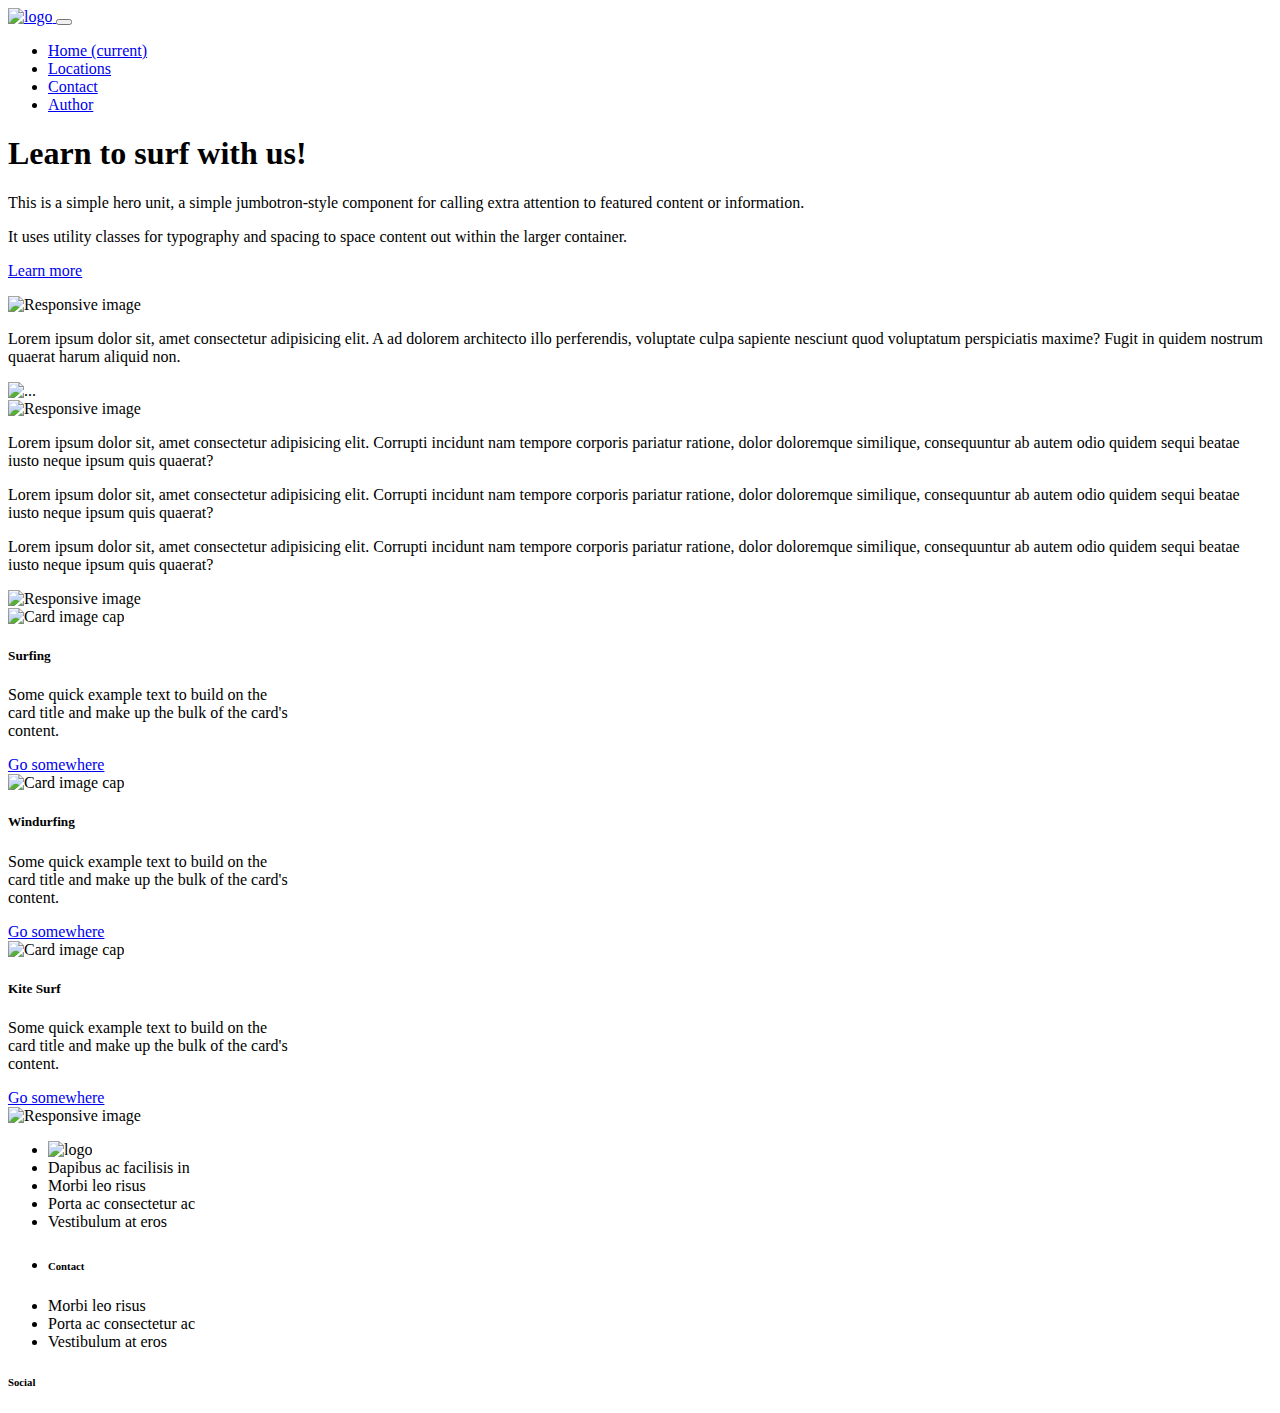
==== index.html @ 27711a97 "Add files via upload" ====
<!DOCTYPE html>
<html lang="en">
<head>
    <meta charset="UTF-8">
    <meta name="viewport" content="width=device-width, initial-scale=1.0">
    <meta http-equiv="X-UA-Compatible" content="ie=edge">
    <title>Document</title>
    <link rel='stylesheet' href='https://use.fontawesome.com/releases/v5.7.0/css/all.css' integrity='sha384-lZN37f5QGtY3VHgisS14W3ExzMWZxybE1SJSEsQp9S+oqd12jhcu+A56Ebc1zFSJ' crossorigin='anonymous'>
    <link rel="stylesheet" href="css/bootstrap.min.css">
    <link rel="stylesheet" href="css/style.css" type="text/css"> 
</head>
<body>
        <nav class="navbar navbar-expand-lg navbar-dark bg-zelenoplava">
            <div class="container">
              
            
                <a class="navbar-brand" href="index.html">
                   <img src="img/logosm.png" width="50px" alt="logo">
                  </a>
                <button class="navbar-toggler" type="button" data-toggle="collapse" data-target="#navbarSupportedContent" aria-controls="navbarSupportedContent" aria-expanded="false" aria-label="Toggle navigation">
                  <span class="navbar-toggler-icon"></span>
                </button>
              
                <div class="collapse navbar-collapse" id="navbarSupportedContent">
                    <ul class="navbar-nav ml-auto">
                        <li class="nav-item active ">
                            <a class="nav-link" href="index.html">Home <span class="sr-only">(current)</span></a>
                        </li>
                        <li class="nav-item ">
                            <a class="nav-link" href="locations.html">Locations</a>
                        </li>
                        <li class="nav-item">
                            <a class="nav-link" href="contact.html">Contact</a>
                        </li>
                        <li class="nav-item">
                            <a class="nav-link" href="author.html">Author</a>
                        </li>
                  </ul>
                 
                </div>


              </div>
        </nav>
        <div class="jumbotron jumbojedan text-light">
            <h1 class="display-4">Learn to surf with us!</h1>
            <p class="lead">This is a simple hero unit, a simple jumbotron-style component for calling extra attention to featured content or information.</p>
            
            <p>It uses utility classes for typography and spacing to space content out within the larger container.</p>
            <p class="lead">
              <a class="btn btn-info btn-lg" href="#" role="button">Learn more</a>
            </p>
            <img src="img/saradole.png" class="img-fluid sarad" alt="Responsive image">
        </div>

        <div class="container">
            <div class="row">
              <div class="col-sm d-flex align-items-center">
               <p class="text-center text-lg-left ">
                 Lorem ipsum dolor sit, amet consectetur adipisicing elit. A ad dolorem architecto illo perferendis, voluptate culpa sapiente nesciunt quod voluptatum perspiciatis maxime? Fugit in quidem nostrum quaerat harum aliquid non.
               </p> 
              </div>
              <div class="col-sm">
                  <img src="img/daske.png" alt="..."  class="img-fluid ">
              </div>
            </div>
        </div>
        <div class="container-fluid ">
            
         <div class="row d-flex align-items-center text-white py-5" id="menjaj">
            <img src="img/saragore.png" class="img-fluid sara" alt="Responsive image">
            <div class="col-sm text-center  ">
                <i class='fas fa-snowboarding py-4 ikonice'></i>
                <p>
                  Lorem ipsum dolor sit, amet consectetur adipisicing elit. Corrupti incidunt nam tempore corporis pariatur ratione, dolor doloremque similique, consequuntur ab autem odio quidem sequi beatae iusto neque ipsum quis quaerat?
                  
                </p>
              </div>
              <div class="col-sm text-center ">
                  <i class='fas fa-globe-americas	py-4 ikonice'></i>
                  <p>
                      Lorem ipsum dolor sit, amet consectetur adipisicing elit. Corrupti incidunt nam tempore corporis pariatur ratione, dolor doloremque similique, consequuntur ab autem odio quidem sequi beatae iusto neque ipsum quis quaerat?
                      
                    </p>
              </div>
              <div class="col-sm text-center">
                  <i class='fas fa-user py-4 ikonice'></i>
                  <p>
                      Lorem ipsum dolor sit, amet consectetur adipisicing elit. Corrupti incidunt nam tempore corporis pariatur ratione, dolor doloremque similique, consequuntur ab autem odio quidem sequi beatae iusto neque ipsum quis quaerat?
                      
                    </p>
              </div>
              <img src="img/saradole.png" class="img-fluid sarad" alt="Responsive image">
         </div>
         <div class="row">
            <div class="col-md-12 col-lg-4  text-center d-flex justify-content-center my-4 ">
                <div class="card shadow" style="width: 18rem;">
                    <img class="card-img-top" src="img/koloheandino24.jpg" alt="Card image cap">
                    <div class="card-body">
                      <h5 class="card-title">Surfing</h5>
                      <p class="card-text">Some quick example text to build on the card title and make up the bulk of the card's content.</p>
                      <a href="#" class="btn btn-info">Go somewhere</a>
                    </div>
                  </div>
            </div>
            <div class="col-md-12 col-lg-4 text-center d-flex justify-content-center my-4">
                <div class="card shadow" style="width: 18rem;">
                    <img class="card-img-top" src="img/Ladina.jpg" alt="Card image cap">
                    <div class="card-body">
                      <h5 class="card-title">Windurfing</h5>
                      <p class="card-text">Some quick example text to build on the card title and make up the bulk of the card's content.</p>
                      <a href="#" class="btn btn-info">Go somewhere</a>
                    </div>
                  </div>
            </div>
            <div class="col-md-12 col-lg-4  text-center d-flex justify-content-center my-4">
                <div class="card shadow" style="width: 18rem;">
                    <img class="card-img-top" src="img/FOTO2-1.jpg" alt="Card image cap">
                    <div class="card-body">
                      <h5 class="card-title">Kite Surf</h5>
                      <p class="card-text">Some quick example text to build on the card title and make up the bulk of the card's content.</p>
                      <a href="#" class="btn btn-info">Go somewhere</a>
                    </div>
                  </div>
            </div>
         </div>
         
            <div class="row d-flex align-items-center text-white py-5 bg-zelenoplava " id="footer">
                <img src="img/saragore.png" class="img-fluid sara" alt="Responsive image">
                <div class="col-md-12 col-lg-4  border-right border-light  text-center mt-5">
                    <ul class="list-group list-group">
                        <li class="list-group-item lista"><img src="img/logosm.png" width="50px" alt="logo"></li>
                        <li class="list-group-item lista">Dapibus ac facilisis in</li>
                        <li class="list-group-item lista">Morbi leo risus</li>
                        <li class="list-group-item lista">Porta ac consectetur ac</li>
                        <li class="list-group-item lista">Vestibulum at eros</li>
                      </ul>
                  </div>
                  <div class="col-md-12 col-lg-4  border-right border-light text-center mt-5">
                      <ul class="list-group list-group">
                          <li class="list-group-item lista"><h6>Contact</h6></li>
                         
                          <li class="list-group-item lista">Morbi leo risus</li>
                          <li class="list-group-item lista">Porta ac consectetur ac</li>
                          <li class="list-group-item lista">Vestibulum at eros</li>
                        </ul>
                  </div>
                  <div class="col-md-12 col-lg-4  text-center mt-5">
                      
                          <h6>Social</h6>
                          <div class="row d-flex text-white justify-content-center">
                              <a class="text-white social" href="https://www.facebook.com/" target="_blank" title="facebook"><i class="fab fa-facebook-f m-2"></i></a>
                              <a class="text-white social" href="https://www.instagram.com/" target="_blank" title="instagram"><i class="fab fa-instagram m-2"></i></a>
                              <a class="text-white social" href="https://www.twitter.com/" target="_blank" title="twiter"><i class="fab fa-twitter m-2"></i></a>
                              <a class="text-white social" href="https://www.linkedin.com/" target="_blank" title="linkedin"><i class="fab fa-linkedin-in m-2"></i></a>
                              <a class="text-white social" href="https://www.github.com/" target="_blank" title="github"><i class="fab fa-github m-2"></i></a>
                            
                          </div>
                        
                        
                  </div>
                  
             </div>
         
        </div>


   <script src="https://code.jquery.com/jquery-3.2.1.slim.min.js" integrity="sha384-KJ3o2DKtIkvYIK3UENzmM7KCkRr/rE9/Qpg6aAZGJwFDMVNA/GpGFF93hXpG5KkN" crossorigin="anonymous"></script>
   <script src="https://cdnjs.cloudflare.com/ajax/libs/popper.js/1.12.9/umd/popper.min.js" integrity="sha384-ApNbgh9B+Y1QKtv3Rn7W3mgPxhU9K/ScQsAP7hUibX39j7fakFPskvXusvfa0b4Q" crossorigin="anonymous"></script>
   <script src="https://maxcdn.bootstrapcdn.com/bootstrap/4.0.0/js/bootstrap.min.js" integrity="sha384-JZR6Spejh4U02d8jOt6vLEHfe/JQGiRRSQQxSfFWpi1MquVdAyjUar5+76PVCmYl" crossorigin="anonymous"></script>
             <!-- <script src="js/bootstrap.min.js" integrity="sha384-B0UglyR+jN6CkvvICOB2joaf5I4l3gm9GU6Hc1og6Ls7i6U/mkkaduKaBhlAXv9k" crossorigin="anonymous"></script><!--> 
</body>
</html>
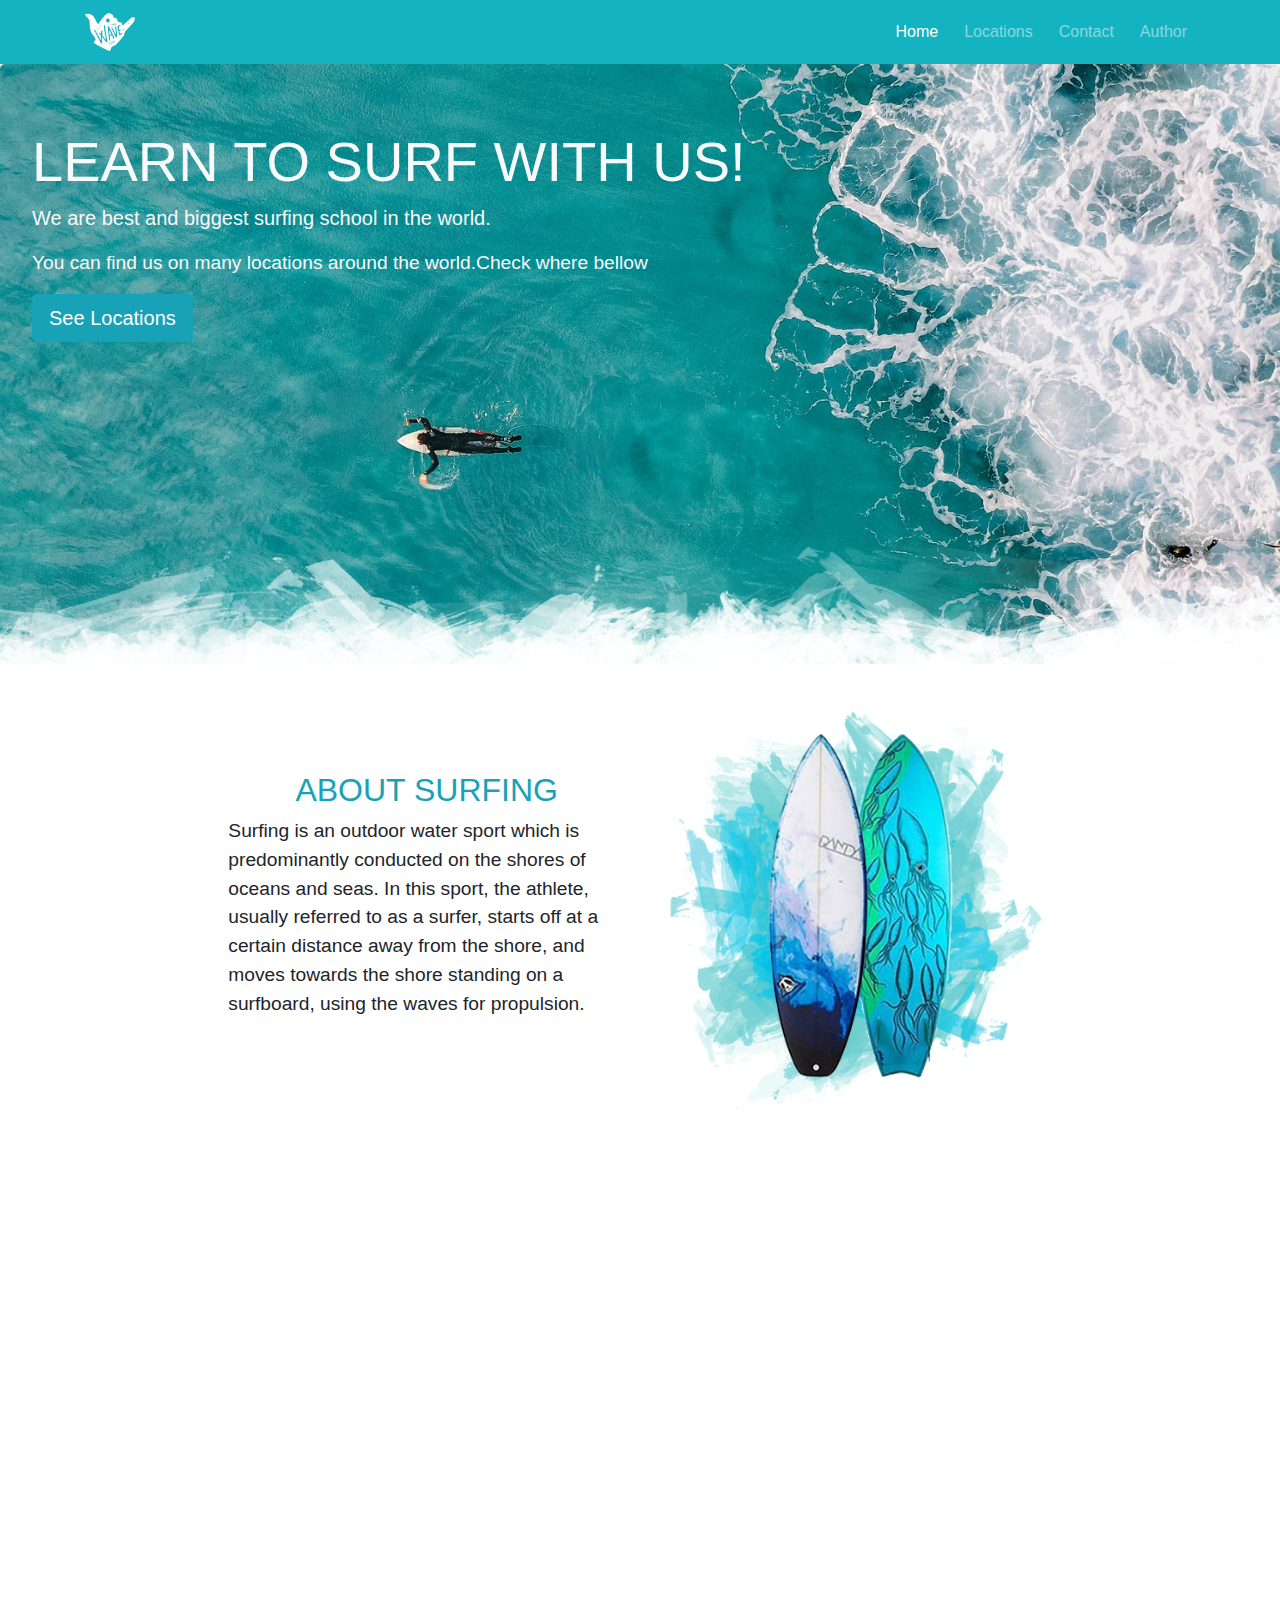
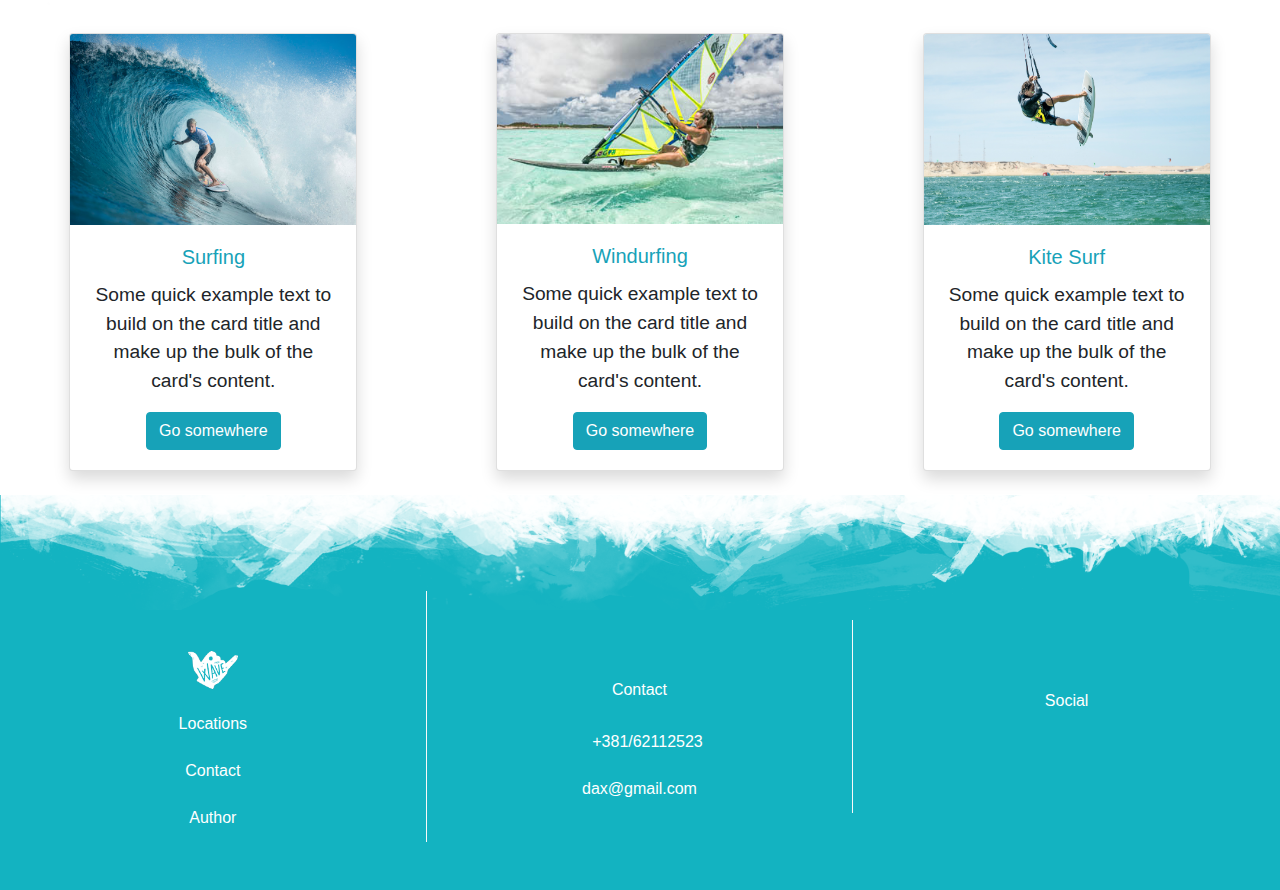
==== commit 6d7a4fe8: "izmena2" ====
--- a/index.html
+++ b/index.html
@@ -1,173 +1,176 @@
-<!DOCTYPE html>
-<html lang="en">
-<head>
-    <meta charset="UTF-8">
-    <meta name="viewport" content="width=device-width, initial-scale=1.0">
-    <meta http-equiv="X-UA-Compatible" content="ie=edge">
-    <title>Document</title>
-    <link rel='stylesheet' href='https://use.fontawesome.com/releases/v5.7.0/css/all.css' integrity='sha384-lZN37f5QGtY3VHgisS14W3ExzMWZxybE1SJSEsQp9S+oqd12jhcu+A56Ebc1zFSJ' crossorigin='anonymous'>
-    <link rel="stylesheet" href="css/bootstrap.min.css">
-    <link rel="stylesheet" href="css/style.css" type="text/css"> 
-</head>
-<body>
-        <nav class="navbar navbar-expand-lg navbar-dark bg-zelenoplava">
-            <div class="container">
-              
-            
-                <a class="navbar-brand" href="index.html">
-                   <img src="img/logosm.png" width="50px" alt="logo">
-                  </a>
-                <button class="navbar-toggler" type="button" data-toggle="collapse" data-target="#navbarSupportedContent" aria-controls="navbarSupportedContent" aria-expanded="false" aria-label="Toggle navigation">
-                  <span class="navbar-toggler-icon"></span>
-                </button>
-              
-                <div class="collapse navbar-collapse" id="navbarSupportedContent">
-                    <ul class="navbar-nav ml-auto">
-                        <li class="nav-item active ">
-                            <a class="nav-link" href="index.html">Home <span class="sr-only">(current)</span></a>
-                        </li>
-                        <li class="nav-item ">
-                            <a class="nav-link" href="locations.html">Locations</a>
-                        </li>
-                        <li class="nav-item">
-                            <a class="nav-link" href="contact.html">Contact</a>
-                        </li>
-                        <li class="nav-item">
-                            <a class="nav-link" href="author.html">Author</a>
-                        </li>
-                  </ul>
-                 
-                </div>
-
-
-              </div>
-        </nav>
-        <div class="jumbotron jumbojedan text-light">
-            <h1 class="display-4">Learn to surf with us!</h1>
-            <p class="lead">This is a simple hero unit, a simple jumbotron-style component for calling extra attention to featured content or information.</p>
-            
-            <p>It uses utility classes for typography and spacing to space content out within the larger container.</p>
-            <p class="lead">
-              <a class="btn btn-info btn-lg" href="#" role="button">Learn more</a>
-            </p>
-            <img src="img/saradole.png" class="img-fluid sarad" alt="Responsive image">
-        </div>
-
-        <div class="container">
-            <div class="row">
-              <div class="col-sm d-flex align-items-center">
-               <p class="text-center text-lg-left ">
-                 Lorem ipsum dolor sit, amet consectetur adipisicing elit. A ad dolorem architecto illo perferendis, voluptate culpa sapiente nesciunt quod voluptatum perspiciatis maxime? Fugit in quidem nostrum quaerat harum aliquid non.
-               </p> 
-              </div>
-              <div class="col-sm">
-                  <img src="img/daske.png" alt="..."  class="img-fluid ">
-              </div>
-            </div>
-        </div>
-        <div class="container-fluid ">
-            
-         <div class="row d-flex align-items-center text-white py-5" id="menjaj">
-            <img src="img/saragore.png" class="img-fluid sara" alt="Responsive image">
-            <div class="col-sm text-center  ">
-                <i class='fas fa-snowboarding py-4 ikonice'></i>
-                <p>
-                  Lorem ipsum dolor sit, amet consectetur adipisicing elit. Corrupti incidunt nam tempore corporis pariatur ratione, dolor doloremque similique, consequuntur ab autem odio quidem sequi beatae iusto neque ipsum quis quaerat?
-                  
-                </p>
-              </div>
-              <div class="col-sm text-center ">
-                  <i class='fas fa-globe-americas	py-4 ikonice'></i>
-                  <p>
-                      Lorem ipsum dolor sit, amet consectetur adipisicing elit. Corrupti incidunt nam tempore corporis pariatur ratione, dolor doloremque similique, consequuntur ab autem odio quidem sequi beatae iusto neque ipsum quis quaerat?
-                      
-                    </p>
-              </div>
-              <div class="col-sm text-center">
-                  <i class='fas fa-user py-4 ikonice'></i>
-                  <p>
-                      Lorem ipsum dolor sit, amet consectetur adipisicing elit. Corrupti incidunt nam tempore corporis pariatur ratione, dolor doloremque similique, consequuntur ab autem odio quidem sequi beatae iusto neque ipsum quis quaerat?
-                      
-                    </p>
-              </div>
-              <img src="img/saradole.png" class="img-fluid sarad" alt="Responsive image">
-         </div>
-         <div class="row">
-            <div class="col-md-12 col-lg-4  text-center d-flex justify-content-center my-4 ">
-                <div class="card shadow" style="width: 18rem;">
-                    <img class="card-img-top" src="img/koloheandino24.jpg" alt="Card image cap">
-                    <div class="card-body">
-                      <h5 class="card-title">Surfing</h5>
-                      <p class="card-text">Some quick example text to build on the card title and make up the bulk of the card's content.</p>
-                      <a href="#" class="btn btn-info">Go somewhere</a>
-                    </div>
-                  </div>
-            </div>
-            <div class="col-md-12 col-lg-4 text-center d-flex justify-content-center my-4">
-                <div class="card shadow" style="width: 18rem;">
-                    <img class="card-img-top" src="img/Ladina.jpg" alt="Card image cap">
-                    <div class="card-body">
-                      <h5 class="card-title">Windurfing</h5>
-                      <p class="card-text">Some quick example text to build on the card title and make up the bulk of the card's content.</p>
-                      <a href="#" class="btn btn-info">Go somewhere</a>
-                    </div>
-                  </div>
-            </div>
-            <div class="col-md-12 col-lg-4  text-center d-flex justify-content-center my-4">
-                <div class="card shadow" style="width: 18rem;">
-                    <img class="card-img-top" src="img/FOTO2-1.jpg" alt="Card image cap">
-                    <div class="card-body">
-                      <h5 class="card-title">Kite Surf</h5>
-                      <p class="card-text">Some quick example text to build on the card title and make up the bulk of the card's content.</p>
-                      <a href="#" class="btn btn-info">Go somewhere</a>
-                    </div>
-                  </div>
-            </div>
-         </div>
-         
-            <div class="row d-flex align-items-center text-white py-5 bg-zelenoplava " id="footer">
-                <img src="img/saragore.png" class="img-fluid sara" alt="Responsive image">
-                <div class="col-md-12 col-lg-4  border-right border-light  text-center mt-5">
-                    <ul class="list-group list-group">
-                        <li class="list-group-item lista"><img src="img/logosm.png" width="50px" alt="logo"></li>
-                        <li class="list-group-item lista">Dapibus ac facilisis in</li>
-                        <li class="list-group-item lista">Morbi leo risus</li>
-                        <li class="list-group-item lista">Porta ac consectetur ac</li>
-                        <li class="list-group-item lista">Vestibulum at eros</li>
-                      </ul>
-                  </div>
-                  <div class="col-md-12 col-lg-4  border-right border-light text-center mt-5">
-                      <ul class="list-group list-group">
-                          <li class="list-group-item lista"><h6>Contact</h6></li>
-                         
-                          <li class="list-group-item lista">Morbi leo risus</li>
-                          <li class="list-group-item lista">Porta ac consectetur ac</li>
-                          <li class="list-group-item lista">Vestibulum at eros</li>
-                        </ul>
-                  </div>
-                  <div class="col-md-12 col-lg-4  text-center mt-5">
-                      
-                          <h6>Social</h6>
-                          <div class="row d-flex text-white justify-content-center">
-                              <a class="text-white social" href="https://www.facebook.com/" target="_blank" title="facebook"><i class="fab fa-facebook-f m-2"></i></a>
-                              <a class="text-white social" href="https://www.instagram.com/" target="_blank" title="instagram"><i class="fab fa-instagram m-2"></i></a>
-                              <a class="text-white social" href="https://www.twitter.com/" target="_blank" title="twiter"><i class="fab fa-twitter m-2"></i></a>
-                              <a class="text-white social" href="https://www.linkedin.com/" target="_blank" title="linkedin"><i class="fab fa-linkedin-in m-2"></i></a>
-                              <a class="text-white social" href="https://www.github.com/" target="_blank" title="github"><i class="fab fa-github m-2"></i></a>
-                            
-                          </div>
-                        
-                        
-                  </div>
-                  
-             </div>
-         
-        </div>
-
-
-   <script src="https://code.jquery.com/jquery-3.2.1.slim.min.js" integrity="sha384-KJ3o2DKtIkvYIK3UENzmM7KCkRr/rE9/Qpg6aAZGJwFDMVNA/GpGFF93hXpG5KkN" crossorigin="anonymous"></script>
-   <script src="https://cdnjs.cloudflare.com/ajax/libs/popper.js/1.12.9/umd/popper.min.js" integrity="sha384-ApNbgh9B+Y1QKtv3Rn7W3mgPxhU9K/ScQsAP7hUibX39j7fakFPskvXusvfa0b4Q" crossorigin="anonymous"></script>
-   <script src="https://maxcdn.bootstrapcdn.com/bootstrap/4.0.0/js/bootstrap.min.js" integrity="sha384-JZR6Spejh4U02d8jOt6vLEHfe/JQGiRRSQQxSfFWpi1MquVdAyjUar5+76PVCmYl" crossorigin="anonymous"></script>
-             <!-- <script src="js/bootstrap.min.js" integrity="sha384-B0UglyR+jN6CkvvICOB2joaf5I4l3gm9GU6Hc1og6Ls7i6U/mkkaduKaBhlAXv9k" crossorigin="anonymous"></script><!--> 
-</body>
+<!DOCTYPE html>
+<html lang="en">
+<head>
+    <meta charset="UTF-8">
+    <meta name="viewport" content="width=device-width, initial-scale=1.0">
+    <meta http-equiv="X-UA-Compatible" content="ie=edge">
+    <title>Document</title>
+    <link rel='stylesheet' href='https://use.fontawesome.com/releases/v5.7.0/css/all.css' integrity='sha384-lZN37f5QGtY3VHgisS14W3ExzMWZxybE1SJSEsQp9S+oqd12jhcu+A56Ebc1zFSJ' crossorigin='anonymous'>
+    <link rel="stylesheet" href="css/bootstrap.min.css">
+    <link rel="stylesheet" href="css/style.css" type="text/css"> 
+</head>
+<body>
+        <nav class="navbar navbar-expand-lg navbar-dark bg-zelenoplava">
+            <div class="container">
+              
+            
+                <a class="navbar-brand" href="index.html">
+                   <img src="img/logosm.png" width="50px" alt="logo">
+                  </a>
+                <button class="navbar-toggler" type="button" data-toggle="collapse" data-target="#navbarSupportedContent" aria-controls="navbarSupportedContent" aria-expanded="false" aria-label="Toggle navigation">
+                  <span class="navbar-toggler-icon"></span>
+                </button>
+              
+                <div class="collapse navbar-collapse" id="navbarSupportedContent">
+                    <ul class="navbar-nav ml-auto">
+                        <li class="nav-item active ">
+                            <a class="nav-link" href="index.html">Home <span class="sr-only">(current)</span></a>
+                        </li>
+                        <li class="nav-item ">
+                            <a class="nav-link" href="locations.html">Locations</a>
+                        </li>
+                        <li class="nav-item">
+                            <a class="nav-link" href="contact.html">Contact</a>
+                        </li>
+                        <li class="nav-item">
+                            <a class="nav-link" href="author.html">Author</a>
+                        </li>
+                  </ul>
+                 
+                </div>
+
+
+              </div>
+        </nav>
+        <div class="jumbotron jumbojedan  text-light">
+            <h1 class="display-4  text-uppercase">Learn to surf with us!</h1>
+            <p class="lead">We are best and biggest surfing school in the world.</p>
+            <p>You can find us on many locations around the world.Check where bellow</p>
+            <p class="lead">
+              <a class="btn btn-info btn-lg" href="locations.html" role="button">See Locations</a>
+            </p>
+            <img src="img/saradole.png" class="img-fluid sarad" alt="Responsive image">
+        </div>
+
+        <div class="container-fluid ">
+            <div class="row d-flex justify-content-center">
+              <div class="col-sm col-md-4 d-flex flex-column align-items-center my-auto">
+                <h2 class="text-info text-center text-uppercase ">About surfing</h2>
+               <p class="text-center text-lg-left ">
+                  Surfing is an outdoor water sport which is predominantly conducted on the shores of oceans and seas. In this sport, the athlete, usually referred to as a surfer, starts off at a certain distance away from the shore, and moves towards the shore standing on a surfboard, using the waves for propulsion.
+               </p> 
+              </div>
+              <div class="col-sm col-md-4 ">
+                  <img src="img/daske.png" alt="..."  class="img-fluid ">
+              </div>
+            </div>
+        
+        
+            
+         <div class="row d-flex align-items-center text-white py-5" id="menjaj">
+            <img src="img/saragore.png" class="img-fluid sara" alt="Responsive image">
+            <div class="col-sm text-center  ">
+                <i class='fas fa-snowboarding py-4 ikonice'></i>
+                <h3>750+</h3>
+                <h4>Clients</h4>
+                <p>Learned to surf</p>
+              </div>
+              <div class="col-sm text-center ">
+                  <i class='fas fa-globe-americas	py-4 ikonice'></i>
+                <h3>3</h3>
+                <h4>Countries</h4>
+                <p>Around the world</p>
+              </div>
+              <div class="col-sm text-center">
+                  <i class='fas fa-user py-4 ikonice'></i>
+                <h3>23</h3>
+                <h4>Proffesionals</h4>
+                <p>With them surfing is fun</p>
+              </div>
+              <img src="img/saradole.png" class="img-fluid sarad" alt="Responsive image">
+         </div>
+         <div class="row">
+            <div class="col-md-12 col-lg-4  text-center d-flex justify-content-center my-4 ">
+                <div class="card shadow" style="width: 18rem;">
+                    <img class="card-img-top" src="img/koloheandino24.jpg" alt="Card image cap">
+                    <div class="card-body">
+                      <h5 class="card-title text-info">Surfing</h5>
+                      <p class="card-text">Some quick example text to build on the card title and make up the bulk of the card's content.</p>
+                      <a href="#" class="btn btn-info">Go somewhere</a>
+                    </div>
+                  </div>
+            </div>
+            <div class="col-md-12 col-lg-4 text-center d-flex justify-content-center my-4">
+                <div class="card shadow" style="width: 18rem;">
+                    <img class="card-img-top" src="img/Ladina.jpg" alt="Card image cap">
+                    <div class="card-body">
+                      <h5 class="card-title text-info">Windurfing</h5>
+                      <p class="card-text">Some quick example text to build on the card title and make up the bulk of the card's content.</p>
+                      <a href="#" class="btn btn-info">Go somewhere</a>
+                    </div>
+                  </div>
+            </div>
+            <div class="col-md-12 col-lg-4  text-center d-flex justify-content-center my-4">
+                <div class="card shadow" style="width: 18rem;">
+                    <img class="card-img-top" src="img/FOTO2-1.jpg" alt="Card image cap">
+                    <div class="card-body">
+                      <h5 class="card-title text-info">Kite Surf</h5>
+                      <p class="card-text">Some quick example text to build on the card title and make up the bulk of the card's content.</p>
+                      <a href="#" class="btn btn-info">Go somewhere</a>
+                    </div>
+                  </div>
+            </div>
+         </div>
+         
+         
+            <div class="row d-flex align-items-center text-white py-5 bg-zelenoplava " id="footer">
+                <img src="img/saragore.png" class="img-fluid sara" alt="Responsive image">
+                <div class="col-md-12 col-lg-4 pt-lg-5 border-right border-light  text-center mt-5">
+                    <ul class="list-group  list-group">
+                        <li class="list-group-item lista"><a href="index.html"><img src="img/logosm.png" width="50px" alt="logo"></li></a>
+                        <li class="list-group-item lista"><a class="text-white " href="locations.html">Locations</a></li>
+                        <li class="list-group-item lista"><a class="text-white " href="Contact.html">Contact</a></li>
+                        <li class="list-group-item lista"><a class="text-white " href="Author.html">Author</a></li>                        
+                      </ul>
+                  </div>
+                  <div class="col-md-12 col-lg-4 pt-lg-5 border-right border-light text-center mt-5">
+                      <ul class="list-group list-group">
+                          <li class="list-group-item lista"><h6>Contact</h6></li>
+                         
+                          <li class="list-group-item lista">
+                            <i class="fas fa-phone m-2"></i>
+                            <span>+381/62112523</span>
+                          </li>
+                          <li class="list-group-item lista">
+                             <i class="fa fa-envelope" aria-hidden="true"></i>
+                            <span> dax&commat;gmail.com</span>
+                          </li>
+                         
+                        </ul>
+                  </div>
+                  <div class="col-md-12 col-lg-4  text-center mt-5">
+                      
+                          <h6>Social</h6>
+                          <div class="row d-flex text-white justify-content-center">
+                              <a class="text-white social" href="https://www.facebook.com/" target="_blank" title="facebook"><i class="fab fa-facebook-f m-2"></i></a>
+                              <a class="text-white social" href="https://www.instagram.com/" target="_blank" title="instagram"><i class="fab fa-instagram m-2"></i></a>
+                              <a class="text-white social" href="https://www.twitter.com/" target="_blank" title="twiter"><i class="fab fa-twitter m-2"></i></a>
+                              <a class="text-white social" href="https://www.linkedin.com/" target="_blank" title="linkedin"><i class="fab fa-linkedin-in m-2"></i></a>
+                              <a class="text-white social" href="https://www.github.com/" target="_blank" title="github"><i class="fab fa-github m-2"></i></a>
+                            
+                          </div>
+                        
+                        
+                  </div>
+                  
+             </div>
+         
+        </div>
+
+
+   <script src="https://code.jquery.com/jquery-3.2.1.slim.min.js" integrity="sha384-KJ3o2DKtIkvYIK3UENzmM7KCkRr/rE9/Qpg6aAZGJwFDMVNA/GpGFF93hXpG5KkN" crossorigin="anonymous"></script>
+   <script src="https://cdnjs.cloudflare.com/ajax/libs/popper.js/1.12.9/umd/popper.min.js" integrity="sha384-ApNbgh9B+Y1QKtv3Rn7W3mgPxhU9K/ScQsAP7hUibX39j7fakFPskvXusvfa0b4Q" crossorigin="anonymous"></script>
+   <script src="https://maxcdn.bootstrapcdn.com/bootstrap/4.0.0/js/bootstrap.min.js" integrity="sha384-JZR6Spejh4U02d8jOt6vLEHfe/JQGiRRSQQxSfFWpi1MquVdAyjUar5+76PVCmYl" crossorigin="anonymous"></script>
+             <!-- <script src="js/bootstrap.min.js" integrity="sha384-B0UglyR+jN6CkvvICOB2joaf5I4l3gm9GU6Hc1og6Ls7i6U/mkkaduKaBhlAXv9k" crossorigin="anonymous"></script><!--> 
+</body>
 </html>--- a/css/style.css
+++ b/css/style.css
@@ -0,0 +1,82 @@
+html {
+  scroll-behavior: smooth; }
+  html ::selection {
+    color: white;
+    background: #13b3c1; }
+  html ::-webkit-scrollbar-track {
+    background: white; }
+  html ::-webkit-scrollbar {
+    width: 12px;
+    border-radius: 8px; }
+  html ::-webkit-scrollbar-thumb {
+    background: #13b3c1;
+    border-radius: 8px; }
+    html ::-webkit-scrollbar-thumb:hover {
+      background: #0d7f8a; }
+
+body p {
+  font-size: 1.2rem; }
+body a:hover {
+  text-decoration: none; }
+
+.ikonice {
+  font-size: 2.5rem; }
+
+.bg-zelenoplava {
+  background-color: #13b3c1; }
+
+.nav-link {
+  position: relative;
+  margin-left: 10px; }
+  .nav-link:after {
+    content: '';
+    border-bottom: 4px solid #00dada;
+    left: 50%;
+    position: absolute;
+    top: 110%;
+    transition: all .2s ease-in-out;
+    width: 0; }
+  .nav-link:hover:after {
+    left: 0;
+    width: 100%; }
+
+.navbar-toggler {
+  border: 0px; }
+
+.jumbojedan {
+  min-height: 600px;
+  position: relative;
+  background-image: url(/img/blue-4145659_1920.jpg);
+  background-size: cover;
+  background-position: center center;
+  background-repeat: no-repeat;
+  background-attachment: fixed; }
+  .jumbojedan .sarad {
+    left: 0px; }
+
+#menjaj {
+  position: relative;
+  min-height: 500px;
+  background-image: url(/img/okean.jpg);
+  background-size: cover;
+  background-position: center center;
+  background-repeat: no-repeat;
+  background-attachment: fixed; }
+
+.sara {
+  position: absolute;
+  top: 0px;
+  margin-bottom: 50px; }
+
+.sarad {
+  position: absolute;
+  bottom: 0px; }
+
+#footer {
+  position: relative; }
+
+.lista {
+  background-color: transparent;
+  border: none; }
+
+/*# sourceMappingURL=style.css.map */
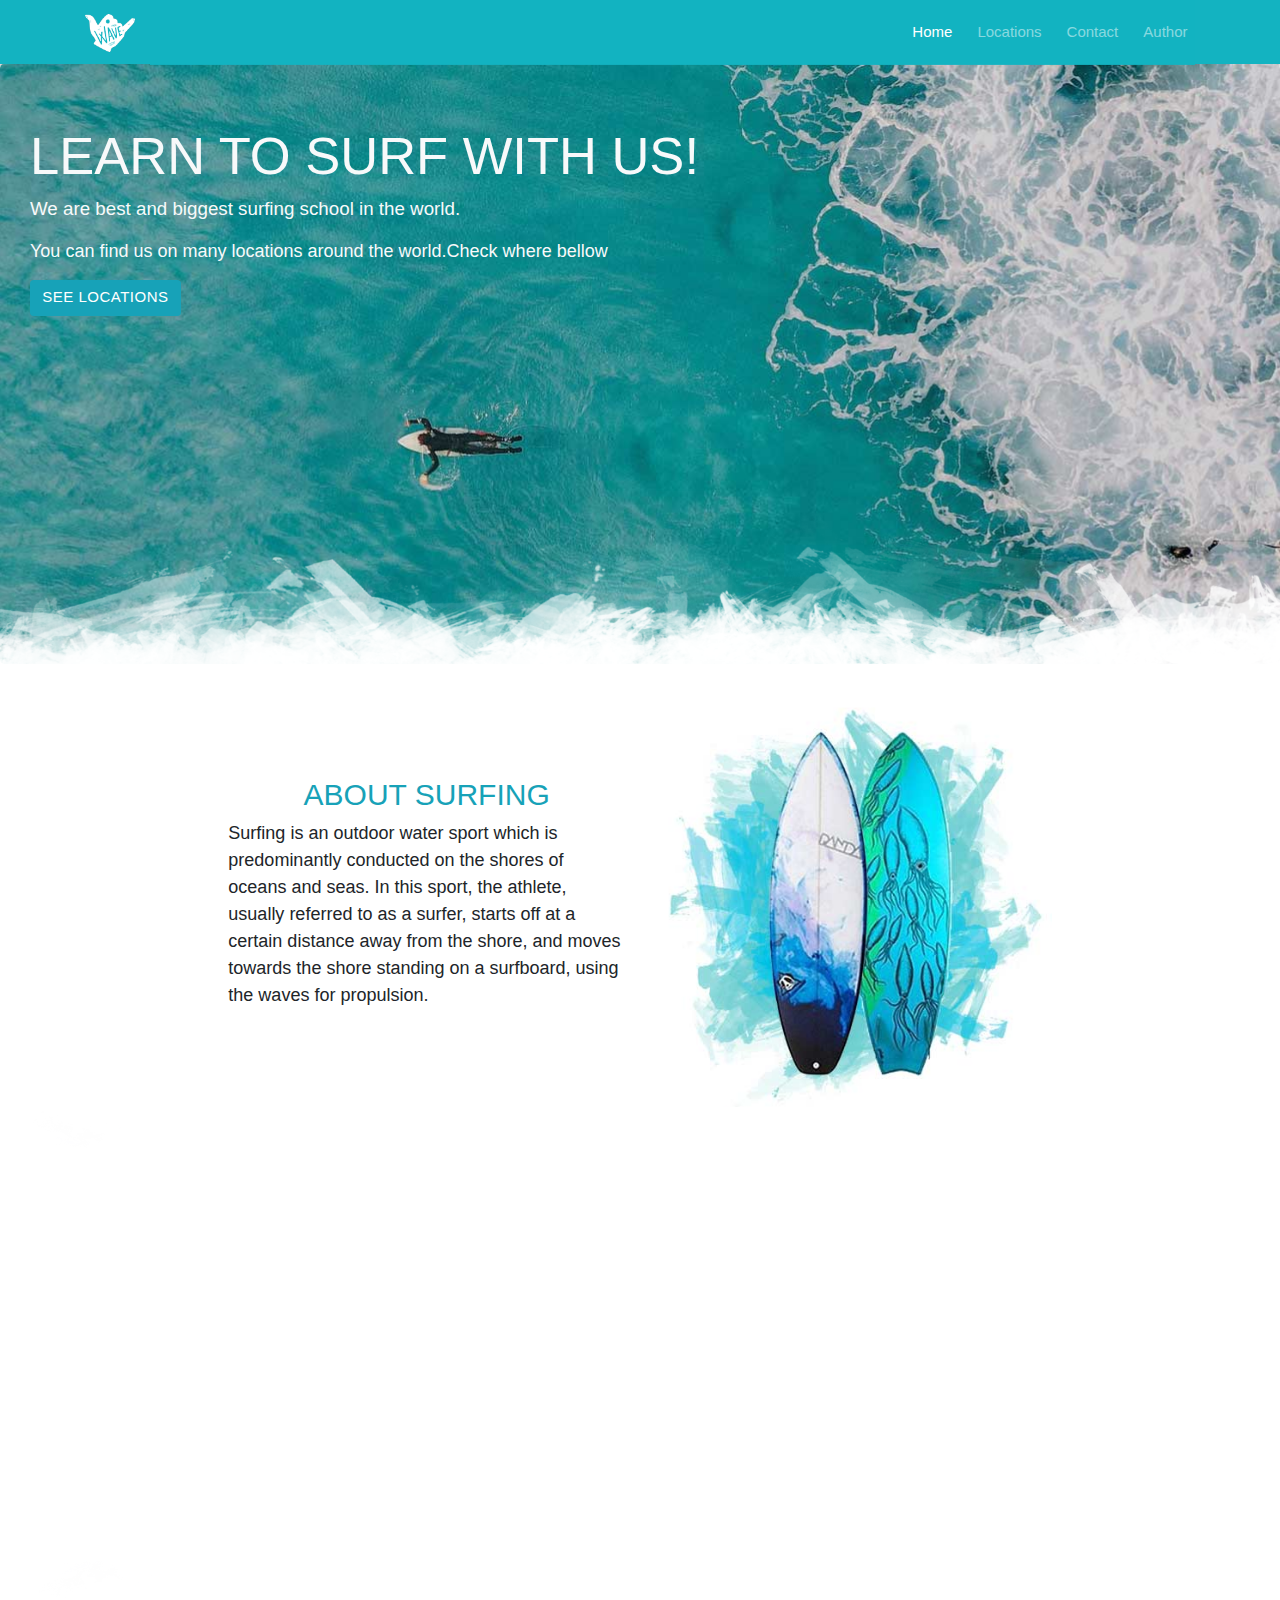
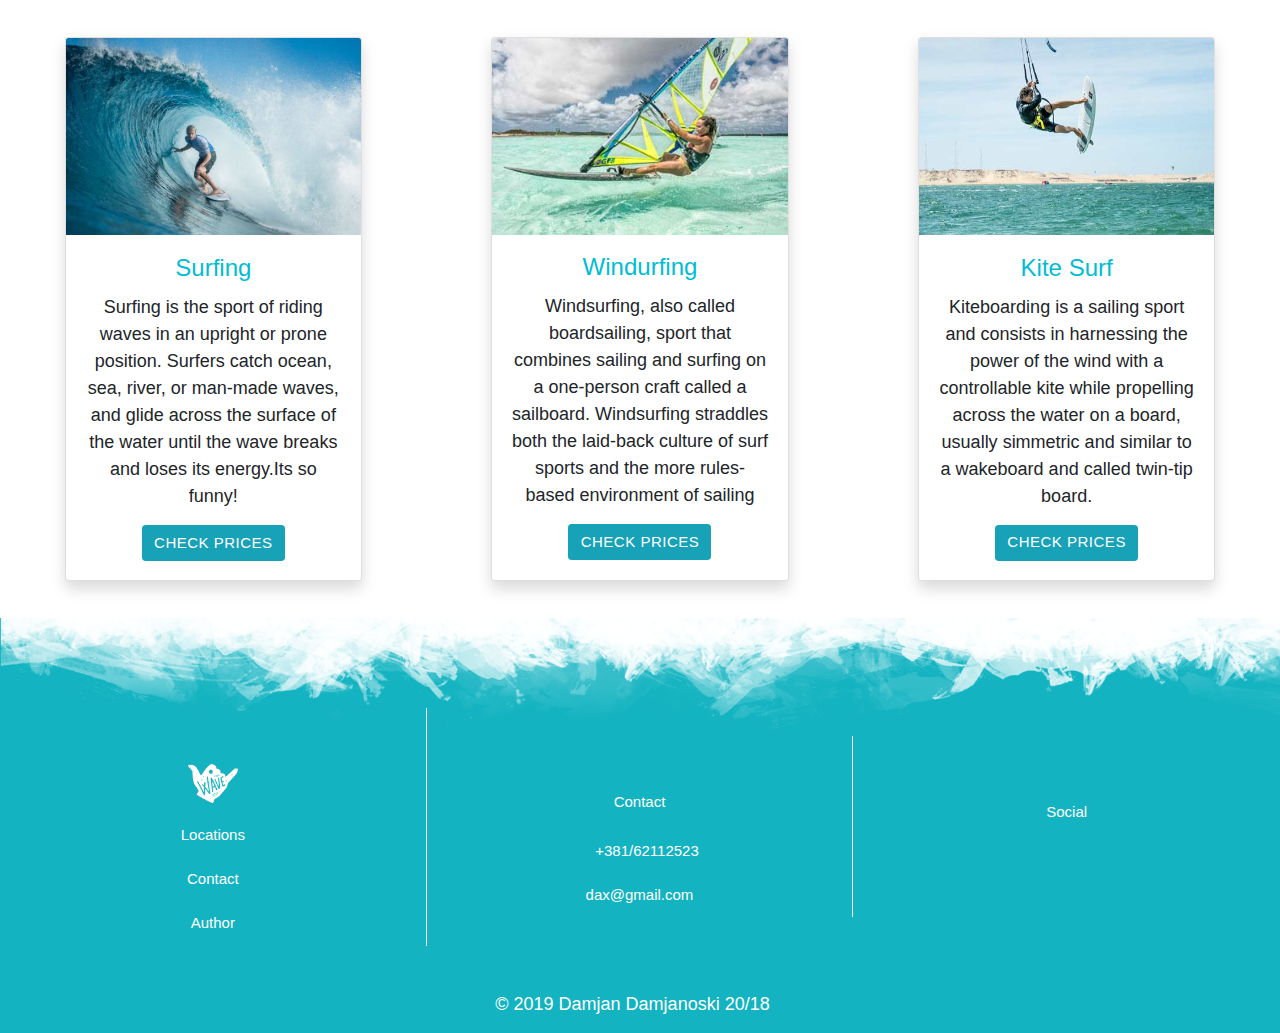
==== commit 63547088: "dodajfinal" ====
--- a/index.html
+++ b/index.html
@@ -2,12 +2,17 @@
 <html lang="en">
 <head>
     <meta charset="UTF-8">
+    <meta name="author" content="Damjan Damjanoski"/>
+    <meta name="description" content="Dax Surfing.We will teach you to surf">  
+    <meta name="keywords" content="Surf,surfing,location,learn">	
+    <link rel="shorcut icon" href="img/favicon.ico"/>
     <meta name="viewport" content="width=device-width, initial-scale=1.0">
     <meta http-equiv="X-UA-Compatible" content="ie=edge">
-    <title>Document</title>
+    <title>Dax Surfing</title>
+    <link type="text/css" rel="stylesheet" href="css/materialize.min.css"  media="screen,projection"/>
     <link rel='stylesheet' href='https://use.fontawesome.com/releases/v5.7.0/css/all.css' integrity='sha384-lZN37f5QGtY3VHgisS14W3ExzMWZxybE1SJSEsQp9S+oqd12jhcu+A56Ebc1zFSJ' crossorigin='anonymous'>
     <link rel="stylesheet" href="css/bootstrap.min.css">
-    <link rel="stylesheet" href="css/style.css" type="text/css"> 
+    <link rel="stylesheet" href="css/style.min.css" type="text/css"> 
 </head>
 <body>
         <nav class="navbar navbar-expand-lg navbar-dark bg-zelenoplava">
@@ -45,11 +50,9 @@
         <div class="jumbotron jumbojedan  text-light">
             <h1 class="display-4  text-uppercase">Learn to surf with us!</h1>
             <p class="lead">We are best and biggest surfing school in the world.</p>
-            <p>You can find us on many locations around the world.Check where bellow</p>
-            <p class="lead">
-              <a class="btn btn-info btn-lg" href="locations.html" role="button">See Locations</a>
-            </p>
-            <img src="img/saradole.png" class="img-fluid sarad" alt="Responsive image">
+            <p>You can find us on many locations around the world.Check where bellow</p>            
+            <a class="waves-effect waves-light btn bg-info text-white btn-flat" href="locations.html" role="button">See Locations</a>
+            <img src="img/saradolebweb.png" class="img-fluid sarad" alt="sarad">
         </div>
 
         <div class="container-fluid ">
@@ -61,14 +64,15 @@
                </p> 
               </div>
               <div class="col-sm col-md-4 ">
-                  <img src="img/daske.png" alt="..."  class="img-fluid ">
+                  <img src="img/daskeweb.jpg" alt="daske"  class="img-fluid ">
               </div>
             </div>
         
         
             
-         <div class="row d-flex align-items-center text-white py-5" id="menjaj">
-            <img src="img/saragore.png" class="img-fluid sara" alt="Responsive image">
+         <div class="row d-flex align-items-center text-white py-5 parallax-container"  id="menjaj">
+             
+          <img src="img/saragoreweb.png" class="img-fluid sara" alt="sara">
             <div class="col-sm text-center  ">
                 <i class='fas fa-snowboarding py-4 ikonice'></i>
                 <h3>750+</h3>
@@ -87,44 +91,189 @@
                 <h4>Proffesionals</h4>
                 <p>With them surfing is fun</p>
               </div>
-              <img src="img/saradole.png" class="img-fluid sarad" alt="Responsive image">
+              <img src="img/saradolebweb.png" class="img-fluid sarad" alt="sara">
          </div>
          <div class="row">
+            <!-- Modal -->
+            <div class="modal fade" id="exampleModal" tabindex="-1" role="dialog" aria-labelledby="exampleModalLabel" aria-hidden="true">
+                <div class="modal-dialog" role="document">
+                  <div class="modal-content">
+                    <div class="modal-header">
+                      <h5 class="modal-title cyan-text" id="exampleModalLabel ">Surfing</h5>
+                      
+                      <button type="button" class="close" data-dismiss="modal" aria-label="Close">
+                        <span aria-hidden="true">&times;</span>
+                      </button>
+                    </div>
+                    <div class="modal-body">
+                        <table class="striped  ">
+                            <thead>
+                              <tr>
+                                  <th>Duration</th>
+                                  <th>Location</th>
+                                  <th>Price</th>
+                              </tr>
+                            </thead>
+                    
+                            <tbody>
+                              <tr>
+                                <td>1 Hour</td>
+                                <td>Sydney</td>
+                                <td>$3.00</td>
+                              </tr>
+                              <tr>
+                                <td>1 Hour</td>
+                                <td>Ibiza</td>
+                                <td>$2.50</td>
+                              </tr>
+                              <tr>
+                                <td>1 Hour</td>
+                                <td>Dubai</td>
+                                <td>$6.00</td>
+                              </tr>
+                            </tbody>
+                          </table>
+                    </div>
+                    
+                  </div>
+                </div>
+              </div>
+              <!-- Modal -->
+            <div class="modal fade" id="exampleModal2" tabindex="-1" role="dialog" aria-labelledby="exampleModalLabel" aria-hidden="true">
+                <div class="modal-dialog" role="document">
+                  <div class="modal-content">
+                    <div class="modal-header">
+                      <h5 class="modal-title cyan-text" id="exampleModalLabel ">Windurfing</h5>
+                      <button type="button" class="close" data-dismiss="modal" aria-label="Close">
+                        <span aria-hidden="true">&times;</span>
+                      </button>
+                    </div>
+                    <div class="modal-body">
+                        <table class="striped  ">
+                            <thead>
+                              <tr>
+                                  <th>Duration</th>
+                                  <th>Location</th>
+                                  <th>Price</th>
+                              </tr>
+                            </thead>
+                    
+                            <tbody>
+                              <tr>
+                                <td>1 Hour</td>
+                                <td>Sydney</td>
+                                <td>$3.50</td>
+                              </tr>
+                              <tr>
+                                <td>1 Hour</td>
+                                <td>Ibiza</td>
+                                <td>$3.00</td>
+                              </tr>
+                              <tr>
+                                <td>1 Hour</td>
+                                <td>Dubai</td>
+                                <td>$6.00</td>
+                              </tr>
+                            </tbody>
+                          </table>
+                    </div>
+                    
+                  </div>
+                </div>
+              </div>
+              <!-- Modal -->
+            <div class="modal fade" id="exampleModal3" tabindex="-1" role="dialog" aria-labelledby="exampleModalLabel" aria-hidden="true">
+                <div class="modal-dialog" role="document">
+                  <div class="modal-content">
+                    <div class="modal-header">
+                      <h5 class="modal-title cyan-text" id="exampleModalLabel ">Kite Surfing</h5>
+                      <button type="button" class="close" data-dismiss="modal" aria-label="Close">
+                        <span aria-hidden="true">&times;</span>
+                      </button>
+                    </div>
+                    <div class="modal-body">
+                        <table class="striped  ">
+                            <thead>
+                              <tr>
+                                  <th>Duration</th>
+                                  <th>Location</th>
+                                  <th>Price</th>
+                              </tr>
+                            </thead>
+                    
+                            <tbody>
+                              <tr>
+                                <td>1 Hour</td>
+                                <td>Sydney</td>
+                                <td>$4.00</td>
+                              </tr>
+                              <tr>
+                                <td>1 Hour</td>
+                                <td>Ibiza</td>
+                                <td>$3.00</td>
+                              </tr>
+                              <tr>
+                                <td>1 Hour</td>
+                                <td>Dubai</td>
+                                <td>$7.00</td>
+                              </tr>
+                            </tbody>
+                          </table>
+                    </div>
+                    
+                  </div>
+                </div>
+              </div>
             <div class="col-md-12 col-lg-4  text-center d-flex justify-content-center my-4 ">
-                <div class="card shadow" style="width: 18rem;">
-                    <img class="card-img-top" src="img/koloheandino24.jpg" alt="Card image cap">
+                <div class="card shadow col-8 col-lg-11 col-xl-9 px-0 " >
+                    <img class="card-img-top" src="img/surfingweb.jpg" alt="surf">
                     <div class="card-body">
-                      <h5 class="card-title text-info">Surfing</h5>
-                      <p class="card-text">Some quick example text to build on the card title and make up the bulk of the card's content.</p>
-                      <a href="#" class="btn btn-info">Go somewhere</a>
+                      <h5 class="card-title cyan-text">Surfing</h5>
+                      <p class="card-text">
+                        Surfing is the sport of riding waves in an
+                         upright or prone position. Surfers catch ocean, sea,
+                          river, or man-made waves, and glide across the 
+                          surface of the water until the wave breaks and 
+                          loses its energy.Its so funny!
+                        </p>
+                      <a href="#modal" class="waves-effect waves-light btn bg-info text-white btn-flat" data-toggle="modal" data-target="#exampleModal">Check prices</a>
                     </div>
                   </div>
             </div>
             <div class="col-md-12 col-lg-4 text-center d-flex justify-content-center my-4">
-                <div class="card shadow" style="width: 18rem;">
-                    <img class="card-img-top" src="img/Ladina.jpg" alt="Card image cap">
+                <div class="card shadow duzina col-8 col-lg-11 col-xl-9 px-0 " >
+                    <img class="card-img-top" src="img/windweb.jpg" alt="surf">
                     <div class="card-body">
-                      <h5 class="card-title text-info">Windurfing</h5>
-                      <p class="card-text">Some quick example text to build on the card title and make up the bulk of the card's content.</p>
-                      <a href="#" class="btn btn-info">Go somewhere</a>
+                      <h5 class="card-title cyan-text">Windurfing</h5>
+                      <p class="card-text">
+                          Windsurfing, also called boardsailing, sport that combines 
+                          sailing and surfing on a one-person craft called a sailboard.
+                          Windsurfing straddles both the laid-back culture of surf sports and the
+                           more rules-based environment of sailing
+                      </p>
+                      <a href="#modal2" class="waves-effect waves-light btn bg-info text-white btn-flat " data-toggle="modal" data-target="#exampleModal2">Check prices</a>
                     </div>
                   </div>
             </div>
             <div class="col-md-12 col-lg-4  text-center d-flex justify-content-center my-4">
-                <div class="card shadow" style="width: 18rem;">
-                    <img class="card-img-top" src="img/FOTO2-1.jpg" alt="Card image cap">
+                <div class="card shadow col-8 col-lg-11 col-xl-9 px-0 " >
+                    <img class="card-img-top" src="img/kiteweb.jpg" alt="surf">
                     <div class="card-body">
-                      <h5 class="card-title text-info">Kite Surf</h5>
-                      <p class="card-text">Some quick example text to build on the card title and make up the bulk of the card's content.</p>
-                      <a href="#" class="btn btn-info">Go somewhere</a>
+                      <h5 class="card-title cyan-text">Kite Surf</h5>
+                      <p class="card-text">
+                          Kiteboarding is a sailing sport and consists in harnessing the power of the wind with
+                           a controllable kite while propelling across the water on a board, 
+                          usually simmetric and similar to a wakeboard and called twin-tip board. 
+                      </p>
+                      <a href="#modal3" class="waves-effect waves-light btn bg-info text-white btn-flat" data-toggle="modal" data-target="#exampleModal3">Check prices</a>
                     </div>
                   </div>
             </div>
          </div>
-         
+         <div class="modal" id="surfing"></div>
          
             <div class="row d-flex align-items-center text-white py-5 bg-zelenoplava " id="footer">
-                <img src="img/saragore.png" class="img-fluid sara" alt="Responsive image">
+                <img src="img/saragoreweb.png" class="img-fluid sara" alt="sara">
                 <div class="col-md-12 col-lg-4 pt-lg-5 border-right border-light  text-center mt-5">
                     <ul class="list-group  list-group">
                         <li class="list-group-item lista"><a href="index.html"><img src="img/logosm.png" width="50px" alt="logo"></li></a>
@@ -162,15 +311,23 @@
                         
                         
                   </div>
-                  
-             </div>
+                </div>
+                 <div class="row d-flex justify-content-center bg-zelenoplava ">
+                    <p class=" text-white"> &copy; 2019 Damjan Damjanoski 20/18</p>
+                    <a class=" mx-2 text-white" href="css/style.scss" target="_blank" title="Sass"><i class="fab fa-sass"></i></a>
+                    
+
+                   
+                 </div> 
+             
          
         </div>
 
-
-   <script src="https://code.jquery.com/jquery-3.2.1.slim.min.js" integrity="sha384-KJ3o2DKtIkvYIK3UENzmM7KCkRr/rE9/Qpg6aAZGJwFDMVNA/GpGFF93hXpG5KkN" crossorigin="anonymous"></script>
-   <script src="https://cdnjs.cloudflare.com/ajax/libs/popper.js/1.12.9/umd/popper.min.js" integrity="sha384-ApNbgh9B+Y1QKtv3Rn7W3mgPxhU9K/ScQsAP7hUibX39j7fakFPskvXusvfa0b4Q" crossorigin="anonymous"></script>
-   <script src="https://maxcdn.bootstrapcdn.com/bootstrap/4.0.0/js/bootstrap.min.js" integrity="sha384-JZR6Spejh4U02d8jOt6vLEHfe/JQGiRRSQQxSfFWpi1MquVdAyjUar5+76PVCmYl" crossorigin="anonymous"></script>
-             <!-- <script src="js/bootstrap.min.js" integrity="sha384-B0UglyR+jN6CkvvICOB2joaf5I4l3gm9GU6Hc1og6Ls7i6U/mkkaduKaBhlAXv9k" crossorigin="anonymous"></script><!--> 
-</body>
+        <script src="https://code.jquery.com/jquery-3.3.1.slim.min.js" integrity="sha384-q8i/X+965DzO0rT7abK41JStQIAqVgRVzpbzo5smXKp4YfRvH+8abtTE1Pi6jizo" crossorigin="anonymous"></script>
+        <script src="https://cdnjs.cloudflare.com/ajax/libs/popper.js/1.14.7/umd/popper.min.js" integrity="sha384-UO2eT0CpHqdSJQ6hJty5KVphtPhzWj9WO1clHTMGa3JDZwrnQq4sF86dIHNDz0W1" crossorigin="anonymous"></script>
+       <script src="js/materialize.js"></script>
+       <script src = "https://ajax.googleapis.com/ajax/libs/jquery/3.2.1/jquery.min.js"></script>
+        <script src="https://stackpath.bootstrapcdn.com/bootstrap/4.3.1/js/bootstrap.min.js" integrity="sha384-JjSmVgyd0p3pXB1rRibZUAYoIIy6OrQ6VrjIEaFf/nJGzIxFDsf4x0xIM+B07jRM" crossorigin="anonymous"></script>
+
+  </body>
 </html>--- a/css/style.min.css
+++ b/css/style.min.css
@@ -0,0 +1 @@
+html{scroll-behavior:smooth}html ::selection{color:#fff;background:#13b3c1}html ::-webkit-scrollbar-track{background:#fff}html ::-webkit-scrollbar{width:12px;border-radius:8px}html ::-webkit-scrollbar-thumb{background:#13b3c1;border-radius:8px}html ::-webkit-scrollbar-thumb:hover{background:#0d7f8a}body p{font-size:1.2rem}body a:hover{text-decoration:none}.ikonice{font-size:2.5rem}.row{margin-bottom:0}.nav{line-height:50px}.navbar{padding:0 1rem}.navbar-brand{padding-top:0;padding-bottom:0}.bg-zelenoplava{background-color:#13b3c1}#navbarSupportedContent{z-index:11;background-color:rgba(19,179,193,.9);text-align:center}#exampleModal,#exampleModal2,#exampleModal3{background-color:transparent;box-shadow:none}element.style{width:0;display:none}.hiddendiv{width:0;display:none}.nav-link{position:relative;margin-left:10px}.nav-link:after{content:'';border-bottom:4px solid #00dada;left:50%;position:absolute;top:90%;transition:all .2s ease-in-out;width:0}.nav-link:hover:after{left:0;width:100%}.navbar-toggler{border:0}.jumbojedan{min-height:600px;position:relative;background-image:url(../img/jumboweb.jpg);background-size:cover;background-position:center center;background-repeat:no-repeat;background-attachment:fixed}.jumbojedan .sarad{left:0}.jumbodva{text-align:center;min-height:500px;position:relative;background-image:url(../img/water-1330252_960_720.jpg);background-size:cover;background-position:center center;background-repeat:no-repeat;background-attachment:fixed}.jumbodva .sarad{left:0}#menjaj{position:relative;min-height:500px;background-image:url(../img/okeanweb.jpg);background-size:cover;background-position:center center;background-repeat:no-repeat;background-attachment:fixed}.radius{border-radius:20px}.duzina{width:20em}.sara{position:absolute;top:0;margin-bottom:50px}.sarad{position:absolute;bottom:0}#footer{position:relative}.lista{background-color:transparent;border:none}